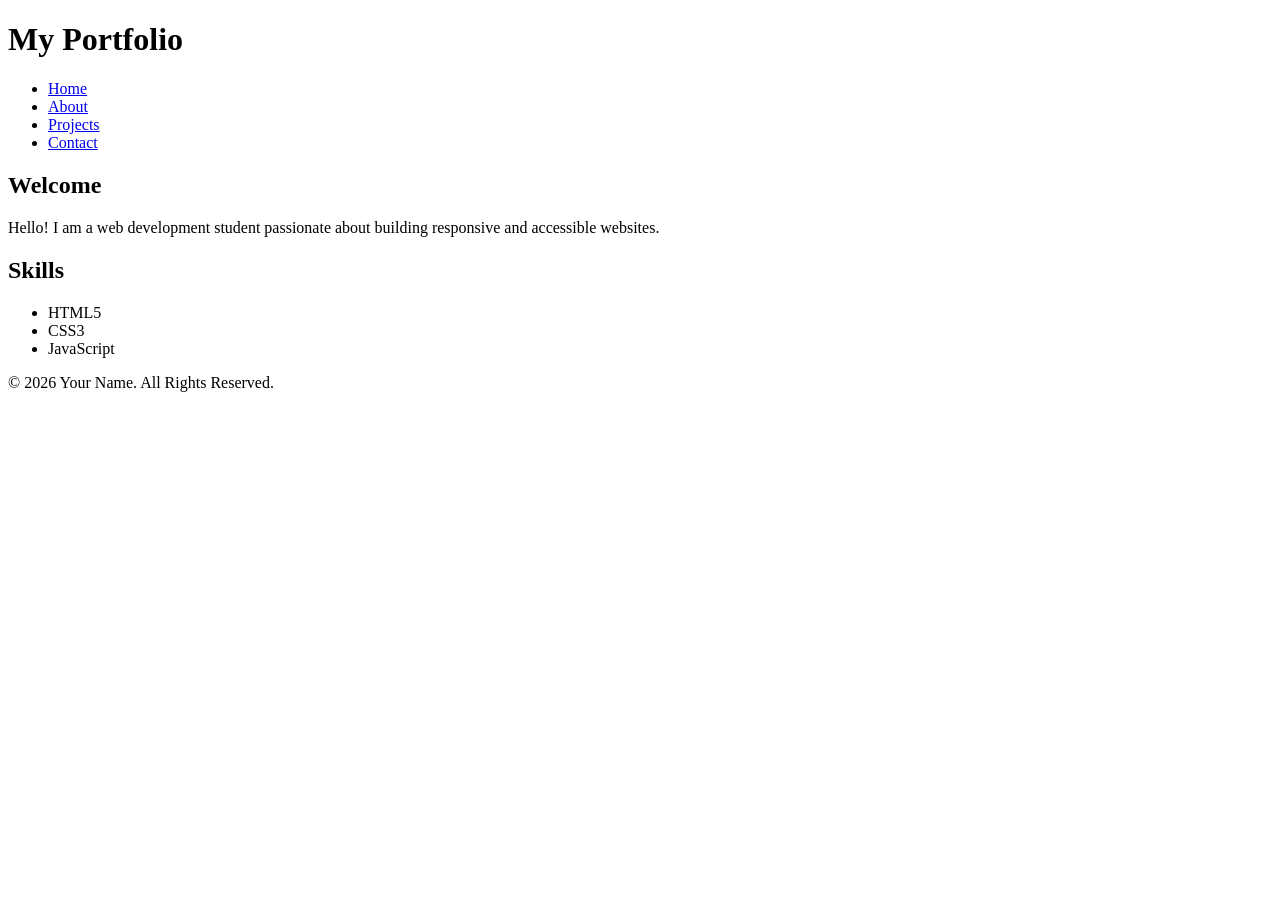
==== index.html @ 80692ecb "Add files via upload" ====
<!DOCTYPE html>
<html lang="en">
<head>
    <meta charset="UTF-8">
    <meta name="viewport" content="width=device-width, initial-scale=1.0">

    <!-- SEO Meta Tags -->
    <title>My Portfolio | Your Name</title>
    <meta name="description" content="Personal portfolio showcasing skills, projects, education, and contact information.">
    <meta name="keywords" content="Portfolio, HTML5, CSS, JavaScript, Web Developer">
    <meta name="author" content="Your Name">

    <!-- Accessibility -->
    <meta name="theme-color" content="#0d6efd">
</head>

<body>

    <!-- Header -->
    <header role="banner">
        <h1>My Portfolio</h1>

        <nav aria-label="Main Navigation">
            <ul>
                <li><a href="index.html">Home</a></li>
                <li><a href="about.html">About</a></li>
                <li><a href="projects.html">Projects</a></li>
                <li><a href="contact.html">Contact</a></li>
            </ul>
        </nav>
    </header>

    <!-- Main Content -->
    <main>

        <section aria-labelledby="intro">
            <h2 id="intro">Welcome</h2>
            <p>Hello! I am a web development student passionate about building responsive and accessible websites.</p>
        </section>

        <section aria-labelledby="skills">
            <h2 id="skills">Skills</h2>
            <ul>
                <li>HTML5</li>
                <li>CSS3</li>
                <li>JavaScript</li>
            </ul>
        </section>

    </main>

    <!-- Footer -->
    <footer>
        <p>&copy; 2026 Your Name. All Rights Reserved.</p>
    </footer>

</body>
</html>
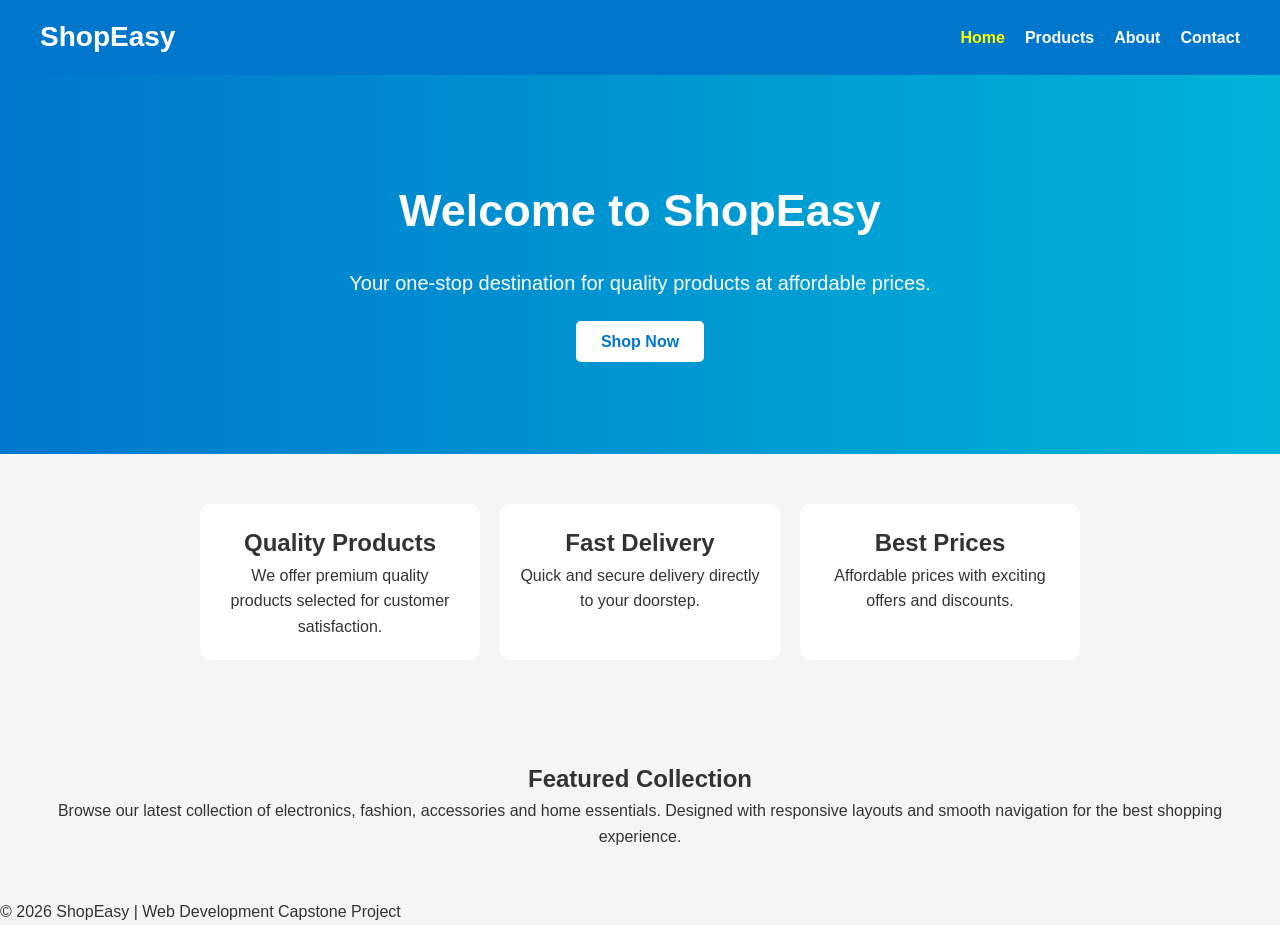
==== commit eadfb5d6: "Add files via upload" ====
--- a/index.html
+++ b/index.html
@@ -3,56 +3,69 @@
 <head>
     <meta charset="UTF-8">
     <meta name="viewport" content="width=device-width, initial-scale=1.0">
-
-    <!-- SEO Meta Tags -->
-    <title>My Portfolio | Your Name</title>
-    <meta name="description" content="Personal portfolio showcasing skills, projects, education, and contact information.">
-    <meta name="keywords" content="Portfolio, HTML5, CSS, JavaScript, Web Developer">
-    <meta name="author" content="Your Name">
-
-    <!-- Accessibility -->
-    <meta name="theme-color" content="#0d6efd">
+    <title>ShopEasy - Home</title>
+    <link rel="stylesheet" href="style.css">
 </head>
-
 <body>
 
-    <!-- Header -->
-    <header role="banner">
-        <h1>My Portfolio</h1>
+<header>
+    <div class="logo">ShopEasy</div>
 
-        <nav aria-label="Main Navigation">
-            <ul>
-                <li><a href="index.html">Home</a></li>
-                <li><a href="about.html">About</a></li>
-                <li><a href="projects.html">Projects</a></li>
-                <li><a href="contact.html">Contact</a></li>
-            </ul>
-        </nav>
-    </header>
+    <nav>
+        <ul>
+            <li><a href="index.html" class="active">Home</a></li>
+            <li><a href="products.html">Products</a></li>
+            <li><a href="about.html">About</a></li>
+            <li><a href="contact.html">Contact</a></li>
+        </ul>
+    </nav>
+</header>
 
-    <!-- Main Content -->
-    <main>
+<section class="hero">
+    <div class="hero-content">
+        <h1>Welcome to ShopEasy</h1>
+        <p>Your one-stop destination for quality products at affordable prices.</p>
 
-        <section aria-labelledby="intro">
-            <h2 id="intro">Welcome</h2>
-            <p>Hello! I am a web development student passionate about building responsive and accessible websites.</p>
-        </section>
+        <a href="products.html" class="btn">Shop Now</a>
+    </div>
+</section>
 
-        <section aria-labelledby="skills">
-            <h2 id="skills">Skills</h2>
-            <ul>
-                <li>HTML5</li>
-                <li>CSS3</li>
-                <li>JavaScript</li>
-            </ul>
-        </section>
+<section class="features">
 
-    </main>
+    <div class="card">
+        <h2>Quality Products</h2>
+        <p>We offer premium quality products selected for customer satisfaction.</p>
+    </div>
 
-    <!-- Footer -->
-    <footer>
-        <p>&copy; 2026 Your Name. All Rights Reserved.</p>
-    </footer>
+    <div class="card">
+        <h2>Fast Delivery</h2>
+        <p>Quick and secure delivery directly to your doorstep.</p>
+    </div>
+
+    <div class="card">
+        <h2>Best Prices</h2>
+        <p>Affordable prices with exciting offers and discounts.</p>
+    </div>
+
+</section>
+
+<section class="welcome">
+
+    <h2>Featured Collection</h2>
+
+    <p>
+        Browse our latest collection of electronics, fashion,
+        accessories and home essentials. Designed with responsive
+        layouts and smooth navigation for the best shopping experience.
+    </p>
+
+</section>
+
+<footer>
+    <p>© 2026 ShopEasy | Web Development Capstone Project</p>
+</footer>
+
+<script src="script.js"></script>
 
 </body>
 </html>
--- a/style.css
+++ b/style.css
@@ -0,0 +1,105 @@
+/* Reset */
+* {
+    margin: 0;
+    padding: 0;
+    box-sizing: border-box;
+    font-family: Arial, sans-serif;
+}
+
+/* Body */
+body {
+    background: #f5f5f5;
+    color: #333;
+    line-height: 1.6;
+}
+
+/* Header */
+header {
+    background: #0077cc;
+    color: white;
+    padding: 15px 40px;
+    display: flex;
+    justify-content: space-between;
+    align-items: center;
+}
+
+.logo {
+    font-size: 28px;
+    font-weight: bold;
+}
+
+nav ul {
+    list-style: none;
+    display: flex;
+}
+
+nav ul li {
+    margin-left: 20px;
+}
+
+nav ul li a {
+    color: white;
+    text-decoration: none;
+    font-weight: bold;
+}
+
+nav ul li a:hover,
+.active {
+    color: yellow;
+}
+
+/* Hero */
+.hero {
+    background: linear-gradient(to right, #0077cc, #00b4d8);
+    color: white;
+    text-align: center;
+    padding: 100px 20px;
+}
+
+.hero h1 {
+    font-size: 45px;
+    margin-bottom: 20px;
+}
+
+.hero p {
+    font-size: 20px;
+    margin-bottom: 30px;
+}
+
+.btn {
+    background: white;
+    color: #0077cc;
+    padding: 12px 25px;
+    text-decoration: none;
+    border-radius: 5px;
+    font-weight: bold;
+}
+
+.btn:hover {
+    background: yellow;
+}
+
+/* Sections */
+.features,
+.products,
+.about-section,
+.contact-section,
+.welcome {
+    padding: 50px 20px;
+    text-align: center;
+}
+
+/* Cards */
+.features {
+    display: flex;
+    justify-content: center;
+    gap: 20px;
+    flex-wrap: wrap;
+}
+
+.card {
+    width: 280px;
+    background: white;
+    padding: 20px;
+    border-radius: 10px;
+    box-shadow: 0 2px 10px rgba(
